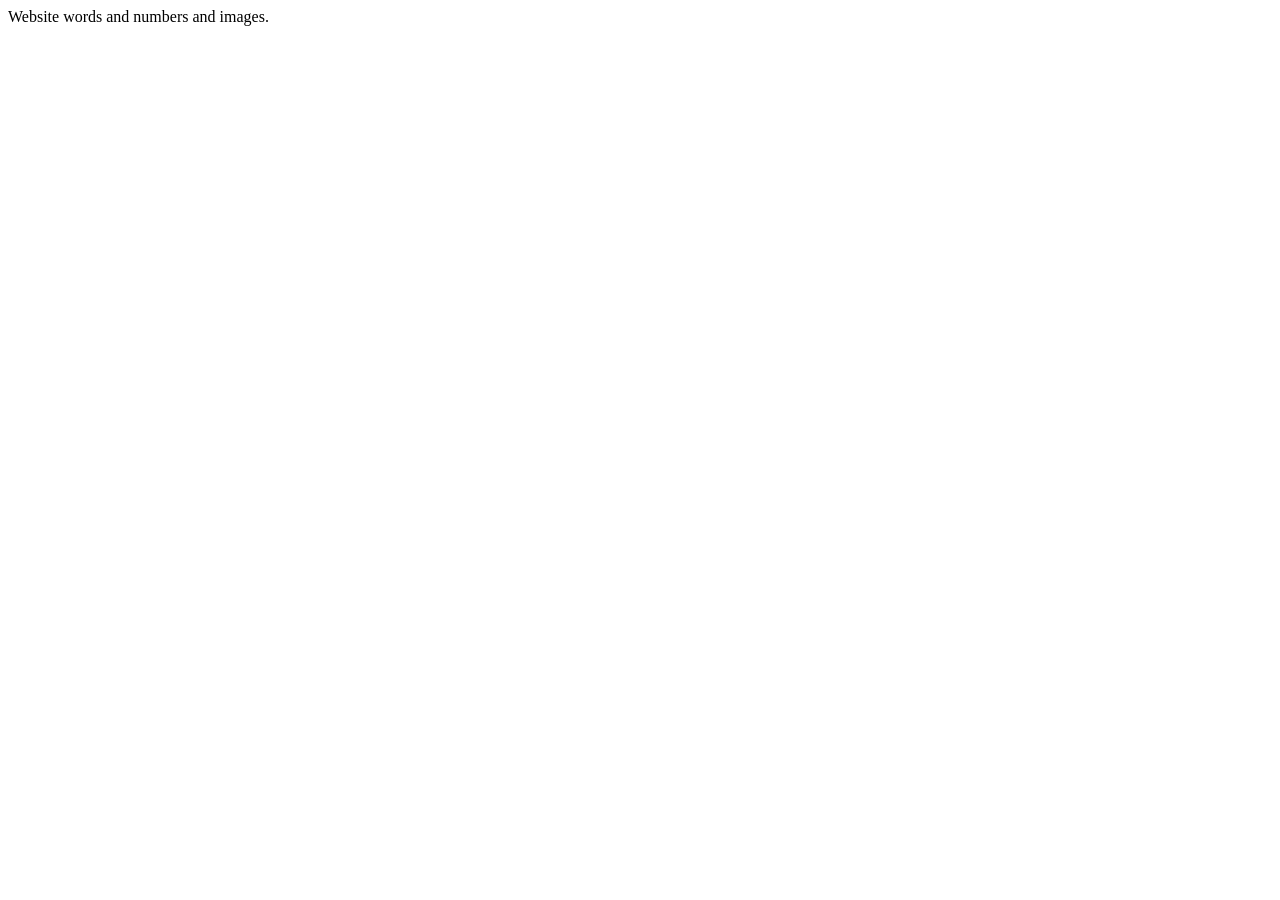
==== index.html @ b7ce18a8 "added words in the body of the website and added a heading in the website." ====
<!-- add all items from grading group 1 and 2. Search for items in group 5 that refer to css f.e. author attribute value-->
<html>
    <head> 

        Website

    </head>

    <body> 

        words and numbers and images. 
        


    </body>




</html>
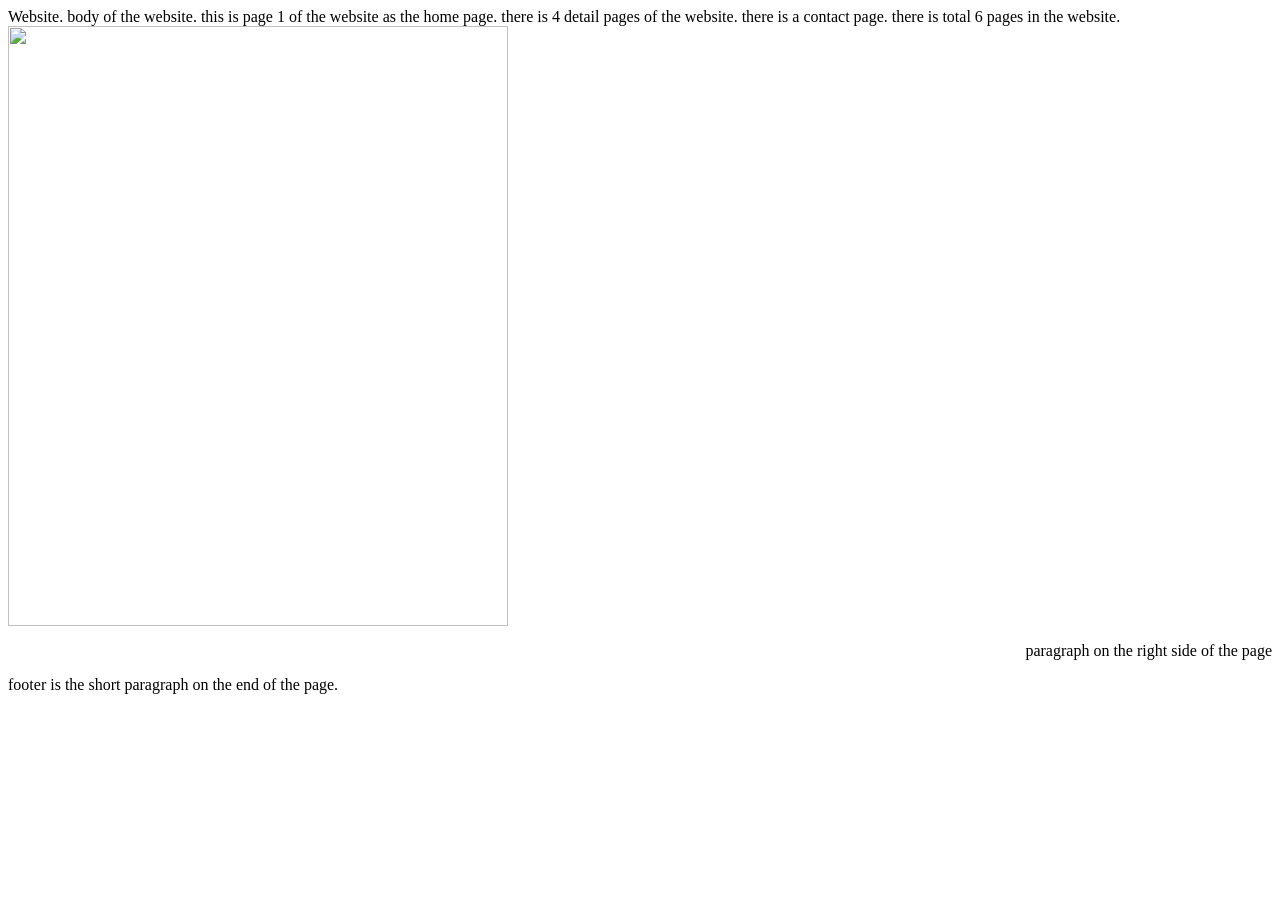
==== commit 17b674a3: "file starting" ====
--- a/index.html
+++ b/index.html
@@ -2,14 +2,32 @@
 <html>
     <head> 
 
-        Website
+        Website.
 
     </head>
 
     <body> 
 
-        words and numbers and images. 
+        body of the website. 
+
+        this is page 1 of the website as the home page. 
+
+        there is 4 detail pages of the website. 
+
+        there is a contact page. 
+
+        there is total 6 pages in the website.
+
+        <img src = "" width = "500" height = "600">
+
+
+
+        <p align = "right"> paragraph on the right side of the page</p>
+
+        <p> footer is the short paragraph on the end of the page. </p>
+
         
+
 
 
     </body>
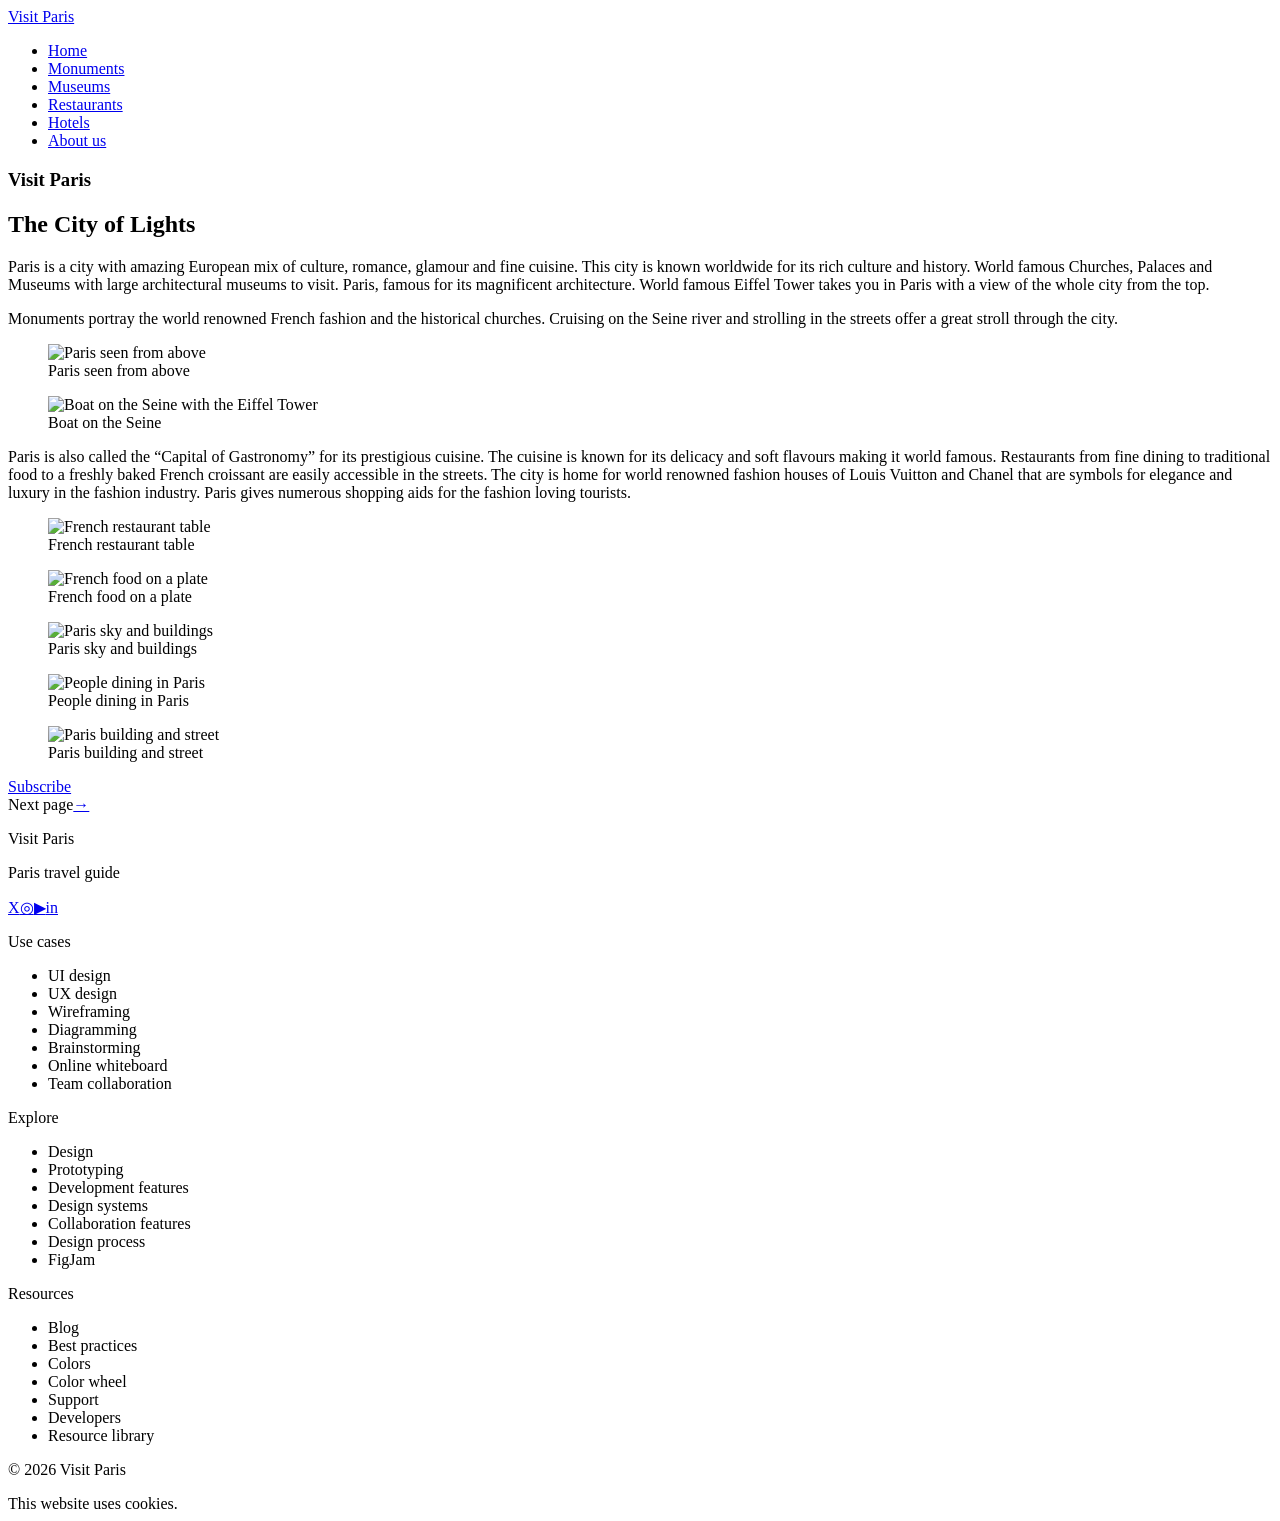
==== commit 52c50878: "1st commit Added code for index.html for home page till the body paragraphs and the navigation bar. " ====
--- a/index.html
+++ b/index.html
@@ -1,38 +1,78 @@
-<!-- add all items from grading group 1 and 2. Search for items in group 5 that refer to css f.e. author attribute value-->
-<html>
-    <head> 
+<!DOCTYPE html>
+<html lang="en">
+<head>
+	<meta charset="utf-8">
+	<meta name="author" content="Visit Paris">
+	<meta name="viewport" content="width=device-width, initial-scale=1.0">
+	<meta name="description" content="Visit Paris: monuments, museums, restaurants and hotels.">
+	<title>Visit Paris | Home Page</title>
+	<link rel="stylesheet" href="styles.css">
+</head>
+<body>
+	<header class="site-header">
+		<section class="header-inner">
+			<a class="brand" href="index.html" title="Visit Paris home page">
+				<span class="brand-mark" aria-hidden="true"></span>
+				<span class="brand-name">Visit Paris</span>
+			</a>
+		</section>
+		<nav class="site-nav" aria-label="Primary navigation">
+			<ul class="nav-list">
+				<li><a href="index.html" aria-current="page">Home</a></li>
+				<li><a href="Monuments.html">Monuments</a></li>
+				<li><a href="Museum.html">Museums</a></li>
+				<li><a href="Restaurants.html">Restaurants</a></li>
+				<li><a href="Hotels.html">Hotels</a></li>
+				<li><a href="About.html">About us</a></li>
+			</ul>
+		</nav>
+	</header>
 
-        Website.
+	<main>
+		<section class="hero" aria-label="Night view of Paris"></section>
 
-    </head>
+		<section class="home-intro" aria-labelledby="intro-title">
+			<article class="intro-box">
+				<h1 id="intro-title">Visit Paris</h1>
+				<h2>The City of Lights</h2>
+				<p>Paris is a city with amazing European mix of culture, romance, glamour and fine cuisine. This city is known worldwide for its rich culture and history. World famous Churches, Palaces and Museums with large architectural museums to visit. Paris, famous for its magnificent architecture. World famous Eiffel Tower takes you in Paris with a view of the whole city from the top.</p>
+			</article>
+		</section>
 
-    <body> 
+		<section class="home-content" aria-label="Paris introduction">
+			<p>Monuments portray the world renowned French fashion and the historical churches. Cruising on the Seine river and strolling in the streets offer a great stroll through the city.</p>
+			<section class="home-gallery home-gallery--two" aria-label="Paris views">
+				<figure><img src="https://images.unsplash.com/photo-1502602898657-3e91760cbb34?auto=format&amp;fit=crop&amp;w=700&amp;q=80" alt="Paris seen from above" title="Paris seen from above"><figcaption>Paris seen from above</figcaption></figure>
+				<figure><img src="https://images.unsplash.com/photo-1511739001486-6bfe10ce785f?auto=format&amp;fit=crop&amp;w=700&amp;q=80" alt="Boat on the Seine with the Eiffel Tower" title="Boat on the Seine"><figcaption>Boat on the Seine</figcaption></figure>
+			</section>
 
-        body of the website. 
+			<p>Paris is also called the &ldquo;Capital of Gastronomy&rdquo; for its prestigious cuisine. The cuisine is known for its delicacy and soft flavours making it world famous. Restaurants from fine dining to traditional food to a freshly baked French croissant are easily accessible in the streets. The city is home for world renowned fashion houses of Louis Vuitton and Chanel that are symbols for elegance and luxury in the fashion industry. Paris gives numerous shopping aids for the fashion loving tourists.</p>
+			<section class="home-gallery home-gallery--five" aria-label="Paris food and fashion">
+				<figure><img src="https://images.unsplash.com/photo-1555396273-367ea4eb4db5?auto=format&amp;fit=crop&amp;w=500&amp;q=80" alt="French restaurant table" title="French restaurant table"><figcaption>French restaurant table</figcaption></figure>
+				<figure><img src="https://images.unsplash.com/photo-1547592180-85f173990554?auto=format&amp;fit=crop&amp;w=500&amp;q=80" alt="French food on a plate" title="French food on a plate"><figcaption>French food on a plate</figcaption></figure>
+				<figure><img src="https://images.unsplash.com/photo-1549144511-f099e773c147?auto=format&amp;fit=crop&amp;w=500&amp;q=80" alt="Paris sky and buildings" title="Paris sky and buildings"><figcaption>Paris sky and buildings</figcaption></figure>
+				<figure><img src="https://images.unsplash.com/photo-1519671482749-fd09be7ccebf?auto=format&amp;fit=crop&amp;w=500&amp;q=80" alt="People dining in Paris" title="People dining in Paris"><figcaption>People dining in Paris</figcaption></figure>
+				<figure><img src="https://images.unsplash.com/photo-1499856871958-5b9627545d1a?auto=format&amp;fit=crop&amp;w=500&amp;q=80" alt="Paris building and street" title="Paris building and street"><figcaption>Paris building and street</figcaption></figure>
+			</section>
 
-        this is page 1 of the website as the home page. 
+			<section class="subscribe-row" aria-label="Subscribe"><span aria-hidden="true"></span><a href="About.html">Subscribe</a></section>
+			<aside class="next-page"><span>Next page</span><a href="Monuments.html" title="Go to monuments">&rarr;</a></aside>
+		</section>
+	</main>
 
-        there is 4 detail pages of the website. 
-
-        there is a contact page. 
-
-        there is total 6 pages in the website.
-
-        <img src = "" width = "500" height = "600">
-
-
-
-        <p align = "right"> paragraph on the right side of the page</p>
-
-        <p> footer is the short paragraph on the end of the page. </p>
-
-        
-
-
-
-    </body>
-
-
-
-
-</html>
+	<footer class="site-footer">
+		<section class="footer-grid">
+			<section>
+				<p class="footer-title">Visit Paris</p>
+				<p>Paris travel guide</p>
+				<nav class="social-row" aria-label="Social links"><a href="https://www.x.com" title="Visit Paris on X">X</a><a href="https://www.instagram.com" title="Visit Paris on Instagram">◎</a><a href="https://www.youtube.com" title="Visit Paris on YouTube">▶</a><a href="https://www.linkedin.com" title="Visit Paris on LinkedIn">in</a></nav>
+			</section>
+			<section><p class="footer-title">Use cases</p><ul><li>UI design</li><li>UX design</li><li>Wireframing</li><li>Diagramming</li><li>Brainstorming</li><li>Online whiteboard</li><li>Team collaboration</li></ul></section>
+			<section><p class="footer-title">Explore</p><ul><li>Design</li><li>Prototyping</li><li>Development features</li><li>Design systems</li><li>Collaboration features</li><li>Design process</li><li>FigJam</li></ul></section>
+			<section><p class="footer-title">Resources</p><ul><li>Blog</li><li>Best practices</li><li>Colors</li><li>Color wheel</li><li>Support</li><li>Developers</li><li>Resource library</li></ul></section>
+		</section>
+		<p class="copyright">&copy; 2026 Visit Paris</p>
+	</footer>
+	<aside class="cookies" aria-label="Cookies message">This website uses cookies.</aside>
+</body>
+</html>
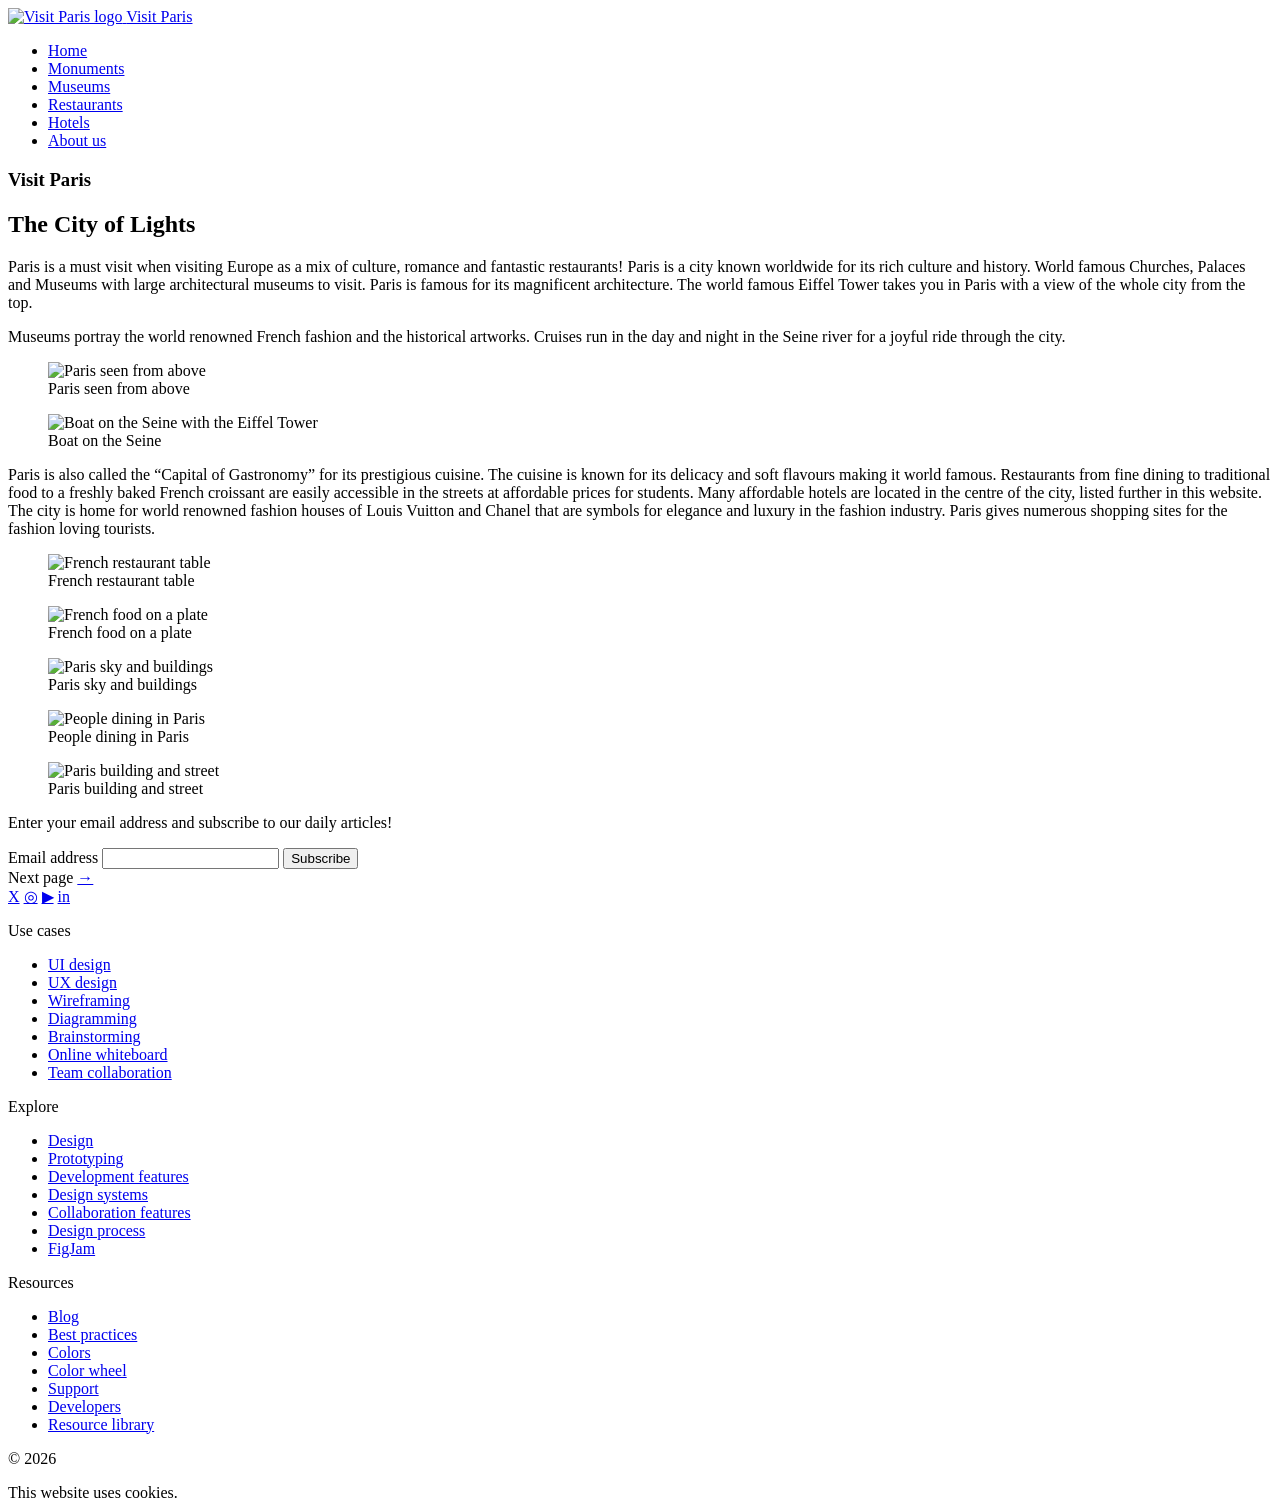
==== commit d83f3544: "Updated homepage, monuments Updated index for homepage, added code for Monuments and updated body an" ====
--- a/index.html
+++ b/index.html
@@ -1,78 +1,196 @@
 <!DOCTYPE html>
 <html lang="en">
-<head>
-	<meta charset="utf-8">
-	<meta name="author" content="Visit Paris">
-	<meta name="viewport" content="width=device-width, initial-scale=1.0">
-	<meta name="description" content="Visit Paris: monuments, museums, restaurants and hotels.">
-	<title>Visit Paris | Home Page</title>
-	<link rel="stylesheet" href="styles.css">
-</head>
-<body>
-	<header class="site-header">
-		<section class="header-inner">
-			<a class="brand" href="index.html" title="Visit Paris home page">
-				<span class="brand-mark" aria-hidden="true"></span>
-				<span class="brand-name">Visit Paris</span>
-			</a>
-		</section>
-		<nav class="site-nav" aria-label="Primary navigation">
-			<ul class="nav-list">
-				<li><a href="index.html" aria-current="page">Home</a></li>
-				<li><a href="Monuments.html">Monuments</a></li>
-				<li><a href="Museum.html">Museums</a></li>
-				<li><a href="Restaurants.html">Restaurants</a></li>
-				<li><a href="Hotels.html">Hotels</a></li>
-				<li><a href="About.html">About us</a></li>
-			</ul>
-		</nav>
-	</header>
+	<head>
+		<meta charset="utf-8">
+		<meta name="author" content="Visit Paris">
+		<meta name="viewport" content="width=device-width, initial-scale=1.0">
+		<meta name="description" content="Visit Paris: monuments, museums, restaurants and hotels.">
+		<title>Visit Paris | Home Page</title>
+		<link rel="stylesheet" href="css/styles.css">
+	</head>
+	<body>
+		<header class="site-header">
+			<section class="header-inner">
+				<a class="brand" href="index.html" title="Visit Paris home page">
+					<img class="brand-logo" src="img/visit-paris-logo.jpg" alt="Visit Paris logo" title="Visit Paris logo">
+					<span class="brand-name">Visit Paris</span>
+				</a>
+			</section>
+			<nav class="site-nav" aria-label="Primary navigation">
+				<ul class="nav-list">
+					<li>
+						<a href="index.html" aria-current="page">Home</a>
+					</li>
+					<li>
+						<a href="Monuments.html">Monuments</a>
+					</li>
+					<li>
+						<a href="Museum.html">Museums</a>
+					</li>
+					<li>
+						<a href="Restaurants.html">Restaurants</a>
+					</li>
+					<li>
+						<a href="Hotels.html">Hotels</a>
+					</li>
+					<li>
+						<a href="About.html">About us</a>
+					</li>
+				</ul>
+			</nav>
+		</header>
+		<main>
+			<section class="hero" aria-label="Night view of Paris">
+			</section>
+			<section class="home-intro" aria-labelledby="intro-title">
+				<article class="intro-box">
+					<h1 id="intro-title">Visit Paris</h1>
+					<h2>The City of Lights</h2>
+					<p>Paris is a must visit when visiting Europe as a mix of culture, romance and fantastic restaurants! Paris is a city known worldwide for its rich culture and history. World famous Churches, Palaces and Museums with large architectural museums to visit. Paris is famous for its magnificent architecture. The world famous Eiffel Tower takes you in Paris with a view of the whole city from the top.</p>
+				</article>
+			</section>
+			<section class="home-content" aria-label="Paris introduction">
+				<p>Museums portray the world renowned French fashion and the historical artworks. Cruises run in the day and night in the Seine river for a joyful ride through the city.</p>
+				<section class="home-gallery home-gallery--two" aria-label="Paris views">
+					<figure>
+						<img src="img\sein-day.jpeg" alt="Paris seen from above" title="Paris seen from above">
+						<figcaption>Paris seen from above</figcaption>
+					</figure>
+					<figure>
+						<img src="img\sein-up.jpeg" alt="Boat on the Seine with the Eiffel Tower" title="Boat on the Seine">
+						<figcaption>Boat on the Seine</figcaption>
+					</figure>
+				</section>
+				<p>Paris is also called the &ldquo;Capital of Gastronomy&rdquo; for its prestigious cuisine. The cuisine is known for its delicacy and soft flavours making it world famous. Restaurants from fine dining to traditional food to a freshly baked French croissant are easily accessible in the streets at affordable prices for students. Many affordable hotels are located in the centre of the city, listed further in this website. The city is home for world renowned fashion houses of Louis Vuitton and Chanel that are symbols for elegance and luxury in the fashion industry. Paris gives numerous shopping sites for the fashion loving tourists.</p>
+				<section class="home-gallery home-gallery--five" aria-label="Paris food and fashion">
+					<figure>
+						<img src="img/paris-photo-12.png" alt="French restaurant table" title="French restaurant table">
+						<figcaption>French restaurant table</figcaption>
+					</figure>
+					<figure>
+						<img src="img/paris-photo-06.png" alt="French food on a plate" title="French food on a plate">
+						<figcaption>French food on a plate</figcaption>
+					</figure>
+					<figure>
+						<img src="img\paris-photo-17.png" alt="Paris sky and buildings" title="Paris sky and buildings">
+						<figcaption>Paris sky and buildings</figcaption>
+					</figure>
+					<figure>
+						<img src="img\paris-photo-08.png" alt="People dining in Paris" title="People dining in Paris">
+						<figcaption>People dining in Paris</figcaption>
+					</figure>
+					<figure>
+						<img src="img\paris-photo-39.png" alt="Paris building and street" title="Paris building and street">
+						<figcaption>Paris building and street</figcaption>
+					</figure>
+				</section>
+				<p>Enter your email address and subscribe to our daily articles!</p>
+				<form class="subscribe-row" action="#">
+					<label for="subscribe-email">Email address</label>
+					<input id="subscribe-email" name="email" type="email" placeholder="" autocomplete="email" required>
+					<button type="submit">Subscribe</button>
+				</form>
+				<aside class="next-page">
+					<span>Next page</span>
+					<a href="Monuments.html" title="Go to monuments">&rarr;</a>
+				</aside>
+			</section>
+		</main>
+		<footer class="site-footer">
+			<section class="footer-grid">
+				<section class="footer-social">
+					<nav class="social-row" aria-label="Social links">
+						<a href="#" title="X">X</a>
+						<a href="#" title="Instagram">◎</a>
+						<a href="#" title="YouTube">▶</a>
+						<a href="#" title="LinkedIn">in</a>
+					</nav>
+				</section>
+				<section>
+					<p class="footer-title">Use cases</p>
+					<ul>
+						<li>
+							<a href="#">UI design</a>
+						</li>
+						<li>
+							<a href="#">UX design</a>
+						</li>
+						<li>
+							<a href="#">Wireframing</a>
+						</li>
+						<li>
+							<a href="#">Diagramming</a>
+						</li>
+						<li>
+							<a href="#">Brainstorming</a>
+						</li>
+						<li>
+							<a href="#">Online whiteboard</a>
+						</li>
+						<li>
+							<a href="#">Team collaboration</a>
+						</li>
+					</ul>
+				</section>
+				<section>
+					<p class="footer-title">Explore</p>
+					<ul>
+						<li>
+							<a href="#">Design</a>
+						</li>
+						<li>
+							<a href="#">Prototyping</a>
+						</li>
+						<li>
+							<a href="#">Development features</a>
+						</li>
+						<li>
+							<a href="#">Design systems</a>
+						</li>
+						<li>
+							<a href="#">Collaboration features</a>
+						</li>
+						<li>
+							<a href="#">Design process</a>
+						</li>
+						<li>
+							<a href="#">FigJam</a>
+						</li>
+					</ul>
+				</section>
+				<section>
+					<p class="footer-title">Resources</p>
+					<ul>
+						<li>
+							<a href="#">Blog</a>
+						</li>
+						<li>
+							<a href="#">Best practices</a>
+						</li>
+						<li>
+							<a href="#">Colors</a>
+						</li>
+						<li>
+							<a href="#">Color wheel</a>
+						</li>
+						<li>
+							<a href="#">Support</a>
+						</li>
+						<li>
+							<a href="#">Developers</a>
+						</li>
+						<li>
+							<a href="#">Resource library</a>
+						</li>
+					</ul>
+				</section>
+			</section>
+			<p class="copyright">&copy; 2026</p>
+		</footer>
+		<aside class="cookies" aria-label="Cookies message">This website uses cookies.</aside>
+	</body>
+</html>
 
-	<main>
-		<section class="hero" aria-label="Night view of Paris"></section>
 
-		<section class="home-intro" aria-labelledby="intro-title">
-			<article class="intro-box">
-				<h1 id="intro-title">Visit Paris</h1>
-				<h2>The City of Lights</h2>
-				<p>Paris is a city with amazing European mix of culture, romance, glamour and fine cuisine. This city is known worldwide for its rich culture and history. World famous Churches, Palaces and Museums with large architectural museums to visit. Paris, famous for its magnificent architecture. World famous Eiffel Tower takes you in Paris with a view of the whole city from the top.</p>
-			</article>
-		</section>
 
-		<section class="home-content" aria-label="Paris introduction">
-			<p>Monuments portray the world renowned French fashion and the historical churches. Cruising on the Seine river and strolling in the streets offer a great stroll through the city.</p>
-			<section class="home-gallery home-gallery--two" aria-label="Paris views">
-				<figure><img src="https://images.unsplash.com/photo-1502602898657-3e91760cbb34?auto=format&amp;fit=crop&amp;w=700&amp;q=80" alt="Paris seen from above" title="Paris seen from above"><figcaption>Paris seen from above</figcaption></figure>
-				<figure><img src="https://images.unsplash.com/photo-1511739001486-6bfe10ce785f?auto=format&amp;fit=crop&amp;w=700&amp;q=80" alt="Boat on the Seine with the Eiffel Tower" title="Boat on the Seine"><figcaption>Boat on the Seine</figcaption></figure>
-			</section>
 
-			<p>Paris is also called the &ldquo;Capital of Gastronomy&rdquo; for its prestigious cuisine. The cuisine is known for its delicacy and soft flavours making it world famous. Restaurants from fine dining to traditional food to a freshly baked French croissant are easily accessible in the streets. The city is home for world renowned fashion houses of Louis Vuitton and Chanel that are symbols for elegance and luxury in the fashion industry. Paris gives numerous shopping aids for the fashion loving tourists.</p>
-			<section class="home-gallery home-gallery--five" aria-label="Paris food and fashion">
-				<figure><img src="https://images.unsplash.com/photo-1555396273-367ea4eb4db5?auto=format&amp;fit=crop&amp;w=500&amp;q=80" alt="French restaurant table" title="French restaurant table"><figcaption>French restaurant table</figcaption></figure>
-				<figure><img src="https://images.unsplash.com/photo-1547592180-85f173990554?auto=format&amp;fit=crop&amp;w=500&amp;q=80" alt="French food on a plate" title="French food on a plate"><figcaption>French food on a plate</figcaption></figure>
-				<figure><img src="https://images.unsplash.com/photo-1549144511-f099e773c147?auto=format&amp;fit=crop&amp;w=500&amp;q=80" alt="Paris sky and buildings" title="Paris sky and buildings"><figcaption>Paris sky and buildings</figcaption></figure>
-				<figure><img src="https://images.unsplash.com/photo-1519671482749-fd09be7ccebf?auto=format&amp;fit=crop&amp;w=500&amp;q=80" alt="People dining in Paris" title="People dining in Paris"><figcaption>People dining in Paris</figcaption></figure>
-				<figure><img src="https://images.unsplash.com/photo-1499856871958-5b9627545d1a?auto=format&amp;fit=crop&amp;w=500&amp;q=80" alt="Paris building and street" title="Paris building and street"><figcaption>Paris building and street</figcaption></figure>
-			</section>
-
-			<section class="subscribe-row" aria-label="Subscribe"><span aria-hidden="true"></span><a href="About.html">Subscribe</a></section>
-			<aside class="next-page"><span>Next page</span><a href="Monuments.html" title="Go to monuments">&rarr;</a></aside>
-		</section>
-	</main>
-
-	<footer class="site-footer">
-		<section class="footer-grid">
-			<section>
-				<p class="footer-title">Visit Paris</p>
-				<p>Paris travel guide</p>
-				<nav class="social-row" aria-label="Social links"><a href="https://www.x.com" title="Visit Paris on X">X</a><a href="https://www.instagram.com" title="Visit Paris on Instagram">◎</a><a href="https://www.youtube.com" title="Visit Paris on YouTube">▶</a><a href="https://www.linkedin.com" title="Visit Paris on LinkedIn">in</a></nav>
-			</section>
-			<section><p class="footer-title">Use cases</p><ul><li>UI design</li><li>UX design</li><li>Wireframing</li><li>Diagramming</li><li>Brainstorming</li><li>Online whiteboard</li><li>Team collaboration</li></ul></section>
-			<section><p class="footer-title">Explore</p><ul><li>Design</li><li>Prototyping</li><li>Development features</li><li>Design systems</li><li>Collaboration features</li><li>Design process</li><li>FigJam</li></ul></section>
-			<section><p class="footer-title">Resources</p><ul><li>Blog</li><li>Best practices</li><li>Colors</li><li>Color wheel</li><li>Support</li><li>Developers</li><li>Resource library</li></ul></section>
-		</section>
-		<p class="copyright">&copy; 2026 Visit Paris</p>
-	</footer>
-	<aside class="cookies" aria-label="Cookies message">This website uses cookies.</aside>
-</body>
-</html>
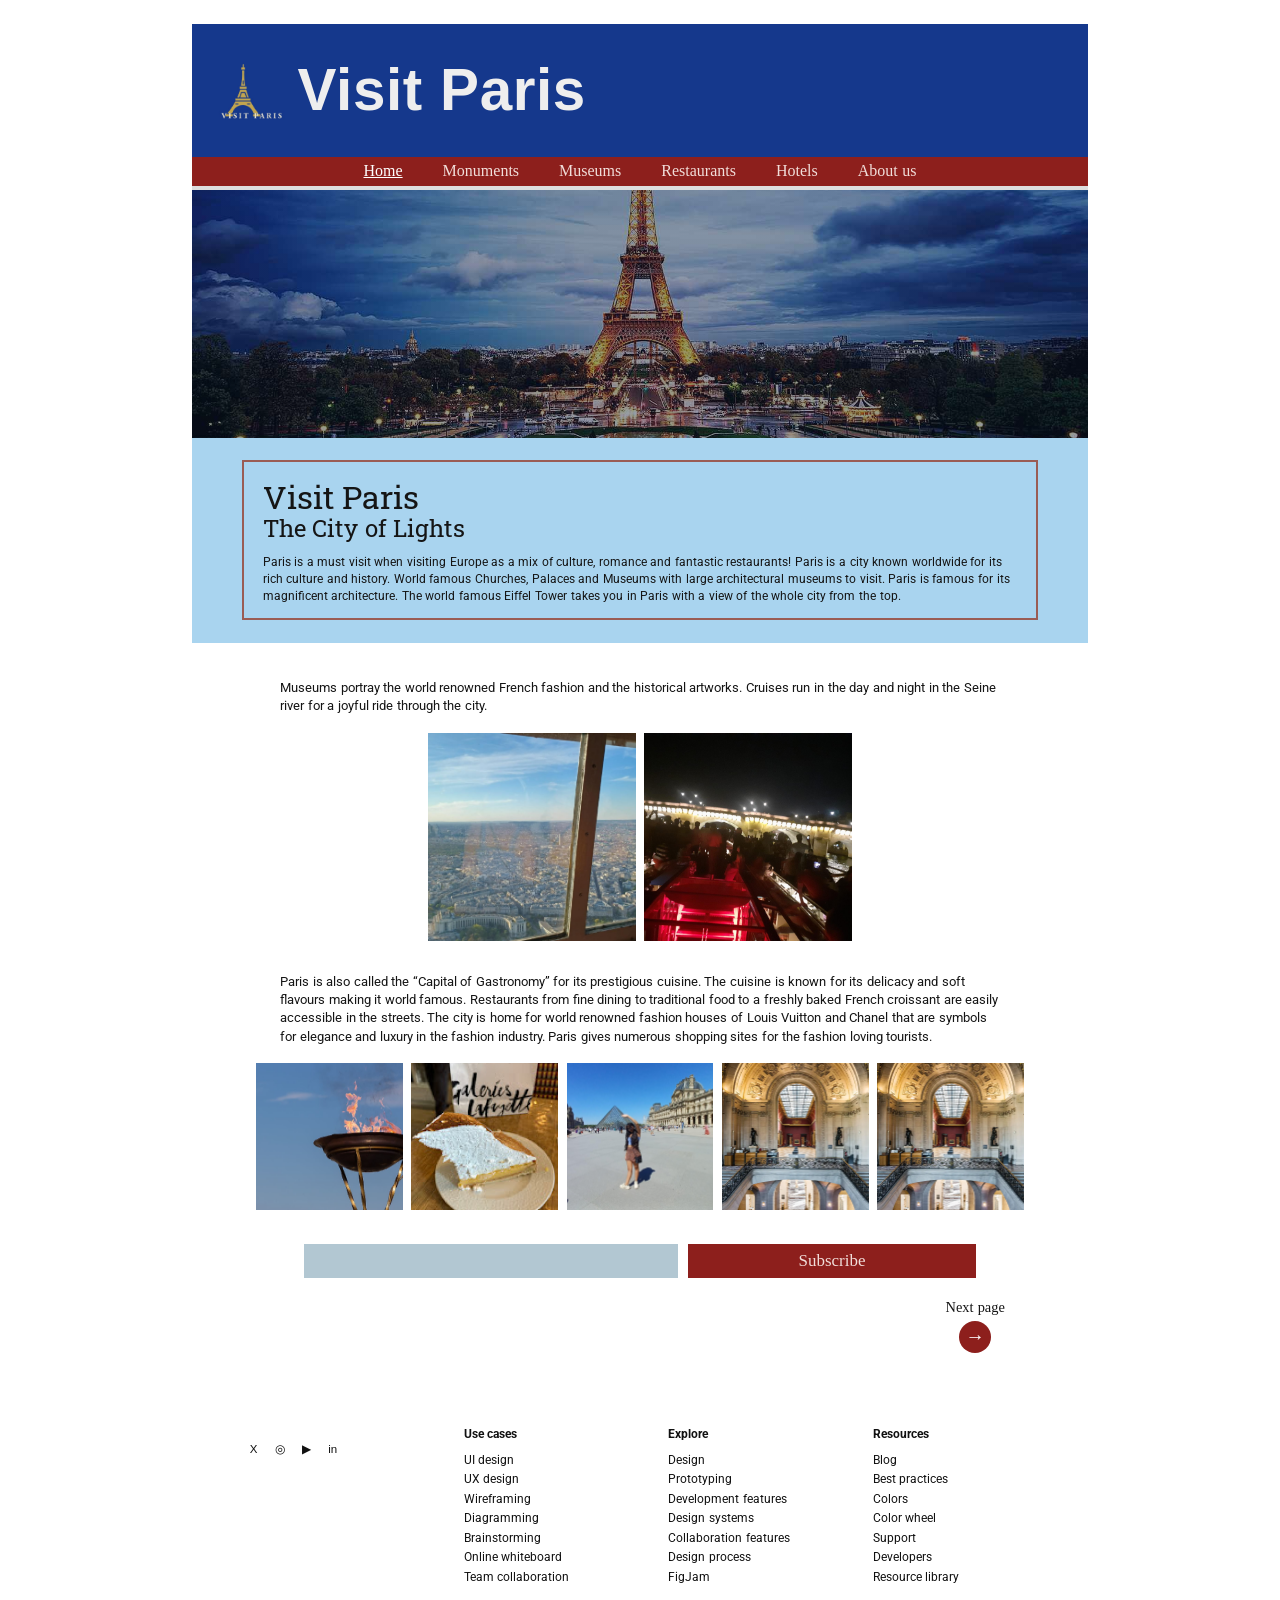
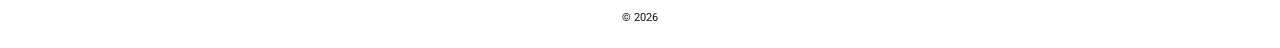
==== commit adb24e17: "Added Museums html, restaurants html, about us html, added css code." ====
--- a/index.html
+++ b/index.html
@@ -53,18 +53,18 @@
 				<p>Museums portray the world renowned French fashion and the historical artworks. Cruises run in the day and night in the Seine river for a joyful ride through the city.</p>
 				<section class="home-gallery home-gallery--two" aria-label="Paris views">
 					<figure>
-						<img src="img\sein-day.jpeg" alt="Paris seen from above" title="Paris seen from above">
+						<img src="img/home-city-view.jpg" alt="Paris seen from above" title="Paris seen from above">
 						<figcaption>Paris seen from above</figcaption>
 					</figure>
 					<figure>
-						<img src="img\sein-up.jpeg" alt="Boat on the Seine with the Eiffel Tower" title="Boat on the Seine">
+						<img src="img/seine-cruise.jpg" alt="Boat on the Seine with the Eiffel Tower" title="Boat on the Seine">
 						<figcaption>Boat on the Seine</figcaption>
 					</figure>
 				</section>
-				<p>Paris is also called the &ldquo;Capital of Gastronomy&rdquo; for its prestigious cuisine. The cuisine is known for its delicacy and soft flavours making it world famous. Restaurants from fine dining to traditional food to a freshly baked French croissant are easily accessible in the streets at affordable prices for students. Many affordable hotels are located in the centre of the city, listed further in this website. The city is home for world renowned fashion houses of Louis Vuitton and Chanel that are symbols for elegance and luxury in the fashion industry. Paris gives numerous shopping sites for the fashion loving tourists.</p>
+				<p>Paris is also called the &ldquo;Capital of Gastronomy&rdquo; for its prestigious cuisine. The cuisine is known for its delicacy and soft flavours making it world famous. Restaurants from fine dining to traditional food to a freshly baked French croissant are easily accessible in the streets. The city is home for world renowned fashion houses of Louis Vuitton and Chanel that are symbols for elegance and luxury in the fashion industry. Paris gives numerous shopping sites for the fashion loving tourists.</p>
 				<section class="home-gallery home-gallery--five" aria-label="Paris food and fashion">
 					<figure>
-						<img src="img/paris-photo-12.png" alt="French restaurant table" title="French restaurant table">
+						<img src="img/paris-photo-22.png" alt="French restaurant table" title="French restaurant table">
 						<figcaption>French restaurant table</figcaption>
 					</figure>
 					<figure>
@@ -72,20 +72,19 @@
 						<figcaption>French food on a plate</figcaption>
 					</figure>
 					<figure>
-						<img src="img\paris-photo-17.png" alt="Paris sky and buildings" title="Paris sky and buildings">
+						<img src="img/paris-photo-09.png" alt="Paris sky and buildings" title="Paris sky and buildings">
 						<figcaption>Paris sky and buildings</figcaption>
 					</figure>
 					<figure>
-						<img src="img\paris-photo-08.png" alt="People dining in Paris" title="People dining in Paris">
+						<img src="img/paris-photo-33.png" alt="People dining in Paris" title="People dining in Paris">
 						<figcaption>People dining in Paris</figcaption>
 					</figure>
 					<figure>
-						<img src="img\paris-photo-39.png" alt="Paris building and street" title="Paris building and street">
+						<img src="img/paris-photo-33.png" alt="Paris building and street" title="Paris building and street">
 						<figcaption>Paris building and street</figcaption>
 					</figure>
 				</section>
-				<p>Enter your email address and subscribe to our daily articles!</p>
-				<form class="subscribe-row" action="#">
+				<form class="subscribe-row" action="#" method="get">
 					<label for="subscribe-email">Email address</label>
 					<input id="subscribe-email" name="email" type="email" placeholder="" autocomplete="email" required>
 					<button type="submit">Subscribe</button>
--- a/css/styles.css
+++ b/css/styles.css
@@ -0,0 +1,786 @@
+@import url('https://fonts.googleapis.com/css2?family=Roboto:wght@400;500;700&family=Roboto+Slab:wght@400;700&display=swap');
+
+:root {
+    --blue: #15388c;
+    --blue-panel: #a9d4ef;
+    --red: #8d1f1c;
+    --red-border: #9a5c54;
+    --ink: #151515;
+}
+
+/* Shared page rules keep the six pages visually consistent. */
+* {
+    box-sizing: border-box;
+}
+
+html {
+    scroll-behavior: smooth;
+}
+
+body {
+    background: #ffffff;
+    color: var(--ink);
+    font-family: 'Roboto', Arial, sans-serif;
+    font-size: 0.84rem;
+    line-height: 1.35;
+    margin: 1.5rem auto 0;
+    max-width: 56rem;
+    word-spacing: 0.04em;
+}
+
+img {
+    display: block;
+    height: auto;
+    max-width: 100%;
+}
+
+a {
+    color: inherit;
+}
+
+.site-shell {
+    margin: 1.5rem auto 0;
+    max-width: 56rem;
+    width: 100%;
+}
+
+.site-header {
+    background: var(--blue);
+    color: #eeeeee;
+}
+
+.header-inner {
+    align-items: center;
+    display: flex;
+    min-height: 8.3rem;
+    padding: 0.8rem 1.5rem;
+}
+
+.brand {
+    align-items: center;
+    display: flex;
+    gap: 0.8rem;
+    text-decoration: none;
+}
+
+.brand-logo {
+    height: 4.3rem;
+    object-fit: contain;
+    width: 4.3rem;
+}
+
+.brand-mark {
+    align-items: center;
+    background: url('../img/visit-paris-logo.jpg') center / contain no-repeat;
+    color: transparent;
+    display: inline-flex;
+    font-family: Georgia, serif;
+    font-size: 0;
+    height: 4.3rem;
+    justify-content: center;
+    line-height: 1;
+    position: relative;
+    width: 3.5rem;
+}
+
+.brand-mark::before {
+    content: none;
+}
+
+.brand-mark::after {
+    content: none;
+}
+
+.brand-name {
+    color: #eeeeee;
+    display: block;
+    font-family: Arial, Helvetica, sans-serif;
+    font-size: clamp(2.35rem, 6vw, 3.65rem);
+    font-weight: 700;
+    letter-spacing: 0.01em;
+    line-height: 1;
+}
+
+.brand-tagline {
+    display: none;
+}
+
+.site-nav {
+    background: var(--red);
+    border-bottom: 0.3rem solid #dedede;
+}
+
+.nav-toggle {
+    display: none;
+}
+
+.nav-list {
+    align-items: center;
+    display: flex;
+    gap: clamp(1.2rem, 4vw, 2.5rem);
+    justify-content: center;
+    list-style: none;
+    margin: 0;
+    padding: 0.22rem 0.5rem 0.26rem;
+}
+
+.nav-list a {
+    color: #f1deda;
+    font-family: Georgia, 'Times New Roman', serif;
+    font-size: 1rem;
+    text-decoration: none;
+}
+
+.nav-list a:hover,
+.nav-list a:focus-visible,
+.nav-list a[aria-current='page'] {
+    color: #ffffff;
+    text-decoration: underline;
+}
+
+.nav-list a:active {
+    color: #f6c65b;
+}
+
+.hero {
+    align-items: stretch;
+    background-image: linear-gradient(rgba(10, 22, 48, 0.42), rgba(10, 22, 48, 0.42)), url('../img/home-hero.jpg');
+    background-position: center;
+    background-size: cover;
+    display: flex;
+    min-height: 15.5rem;
+}
+
+.hero-copy {
+    display: none;
+}
+
+.home-intro {
+    background: var(--blue-panel);
+    padding: 1.4rem 3.1rem;
+}
+
+.intro-box {
+    border-color: var(--red-border);
+    border-style: solid;
+    border-width: 0.18rem;
+    padding: 1.1rem 1.2rem 0.85rem;
+}
+
+.intro-box h1 {
+    font-family: 'Roboto Slab', Georgia, serif;
+    font-size: 2rem;
+    font-weight: 400;
+    line-height: 1.05;
+    margin: 0;
+}
+
+.intro-box h2 {
+    font-family: 'Roboto Slab', Georgia, serif;
+    font-size: 1.5rem;
+    font-weight: 400;
+    line-height: 1.05;
+    margin: 0.15rem 0 0.8rem;
+}
+
+.intro-box p {
+    font-size: 0.78rem;
+    margin: 0;
+}
+
+.home-content {
+    margin: 0;
+    max-width: none;
+    padding: 2.3rem 3.8rem 0;
+}
+
+.home-content p {
+    margin: 0 auto 1rem;
+    max-width: 45rem;
+    text-indent: 0;
+}
+
+.home-gallery {
+    align-items: start;
+    display: grid;
+    gap: 0.55rem;
+    justify-content: center;
+    list-style: none;
+    margin: 1.1rem auto 2rem;
+    padding: 0;
+}
+
+.home-gallery--two {
+    grid-template-columns: repeat(2, minmax(8rem, 13rem));
+}
+
+.home-gallery--five {
+    grid-template-columns: repeat(5, minmax(0, 1fr));
+    max-width: 48rem;
+}
+
+.home-gallery figure,
+.home-gallery img {
+    margin: 0;
+    width: 100%;
+}
+
+.home-gallery img {
+    aspect-ratio: 1 / 1;
+    object-fit: cover;
+}
+
+.home-gallery figcaption,
+.gallery figcaption,
+.split-image figcaption {
+    font-size: 0;
+    height: 0;
+    overflow: hidden;
+}
+
+.subscribe-row {
+    display: flex;
+    gap: 0.65rem;
+    margin: 2.1rem auto 1.3rem;
+    max-width: 42rem;
+}
+
+.subscribe-row span,
+.subscribe-row input,
+.subscribe-row button {
+    min-height: 2rem;
+}
+
+.subscribe-row label {
+    height: 0;
+    left: -9999px;
+    overflow: hidden;
+    position: absolute;
+    width: 0;
+}
+
+.subscribe-row input {
+    background: #b2c7d2;
+    border: 0;
+    flex: 1;
+    min-width: 0;
+}
+
+.subscribe-row button {
+    align-items: center;
+    background: var(--red);
+    border: 0;
+    color: #f1deda;
+    cursor: pointer;
+    display: flex;
+    font-family: Georgia, 'Times New Roman', serif;
+    font-size: 1.06rem;
+    justify-content: center;
+    width: 18rem;
+}
+
+.subscribe-row button:hover,
+.subscribe-row button:focus-visible {
+    background: #6f1712;
+}
+
+.next-page {
+    align-items: center;
+    display: flex;
+    flex-direction: column;
+    margin: 0 0 1.2rem auto;
+    width: 6.5rem;
+}
+
+.next-page span {
+    font-family: Georgia, 'Times New Roman', serif;
+    font-size: 0.9rem;
+}
+
+.next-page a {
+    align-items: center;
+    background: var(--red);
+    border-radius: 50%;
+    color: #ffffff;
+    display: flex;
+    font-size: 1.2rem;
+    height: 2rem;
+    justify-content: center;
+    margin-top: 0.2rem;
+    text-decoration: none;
+    width: 2rem;
+}
+
+.page-intro {
+    background: var(--blue-panel);
+    border-color: #2e3d43;
+    border-style: solid;
+    border-width: 0.12rem;
+    margin: 1rem 0 2.2rem;
+    padding: 1rem 3.8rem;
+}
+
+.page-intro .eyebrow {
+    display: none;
+}
+
+.page-intro h1 {
+    font-family: 'Roboto Slab', Georgia, serif;
+    font-size: 2rem;
+    font-weight: 400;
+    line-height: 1;
+    margin: 0;
+}
+
+.page-intro p {
+    font-family: 'Roboto Slab', Georgia, serif;
+    font-size: 0.95rem;
+    margin: 0.15rem 0 0;
+}
+
+.page-intro p:empty {
+    display: none;
+}
+
+.collection {
+    margin: 0;
+    max-width: none;
+    padding-left: 3.8rem;
+    padding-right: 3.8rem;
+}
+
+.collection-item {
+    margin: 0 0 2.2rem;
+    padding: 0;
+}
+
+.collection-copy {
+    max-width: 44rem;
+}
+
+.collection-copy .location {
+    font-size: 0.86rem;
+    font-weight: 700;
+    margin: 0;
+    text-indent: 0;
+}
+
+.collection-copy h2 {
+    font-family: Arial, Helvetica, sans-serif;
+    font-size: 0.86rem;
+    font-weight: 700;
+    margin: 0;
+}
+
+.collection-copy p {
+    font-size: 0.75rem;
+    line-height: 1.35;
+    margin: 0.1rem 0 0.75rem;
+    text-indent: 0;
+}
+
+.gallery {
+    display: grid;
+    gap: 0.35rem;
+    grid-template-columns: repeat(4, minmax(0, 1fr));
+    list-style: none;
+    margin: 0;
+    padding: 0;
+}
+
+.gallery figure {
+    margin: 0;
+}
+
+.gallery img {
+    aspect-ratio: 1.45 / 1;
+    object-fit: cover;
+    width: 100%;
+}
+
+.split-section {
+    align-items: start;
+    display: grid;
+    gap: 2rem;
+    grid-template-columns: 1.2fr 0.8fr;
+    margin: 0 0 2rem;
+    padding: 0 0.25rem;
+}
+
+.split-section--reverse .split-image {
+    order: initial;
+}
+
+.split-section h2 {
+    font-family: Arial, Helvetica, sans-serif;
+    font-size: 0.85rem;
+    margin: 0;
+}
+
+.split-section p {
+    font-size: 0.78rem;
+    margin: 0;
+}
+
+.split-image {
+    margin: 0;
+}
+
+.split-image img {
+    aspect-ratio: 1.55 / 1;
+    object-fit: cover;
+    width: 100%;
+}
+
+.form-card {
+    margin: 1.2rem 0 0;
+    max-width: none;
+    padding: 0;
+}
+
+.form-card .eyebrow {
+    display: none;
+}
+
+.form-card h2 {
+    background: var(--blue-panel);
+    border-color: #2e3d43;
+    border-style: solid;
+    border-width: 0.12rem;
+    font-family: 'Roboto Slab', Georgia, serif;
+    font-size: 2rem;
+    font-weight: 400;
+    margin: 0 0 0.55rem;
+    padding: 1rem 3.8rem;
+}
+
+.form-card > p {
+    font-size: 0.8rem;
+    margin: 0 0 0.7rem;
+}
+
+.form-grid {
+    display: grid;
+    gap: 0.5rem;
+    grid-template-columns: 1fr;
+}
+
+.form-field {
+    display: grid;
+    gap: 0;
+    max-width: 31rem;
+}
+
+.form-field:nth-child(3) {
+    max-width: 44rem;
+}
+
+.form-field--wide {
+    grid-column: auto;
+    max-width: 31rem;
+}
+
+label {
+    background: #c3c3c0;
+    font-size: 0.78rem;
+    font-weight: 400;
+    padding: 0.55rem 0.75rem;
+}
+
+input,
+textarea {
+    background: #ddddda;
+    border: 0;
+    border-radius: 0;
+    color: var(--ink);
+    font: inherit;
+    min-height: 2.2rem;
+    padding: 0.5rem 0.75rem;
+    width: 100%;
+}
+
+textarea {
+    min-height: 6rem;
+    resize: vertical;
+}
+
+input:focus,
+textarea:focus {
+    outline: 0.15rem solid var(--blue);
+}
+
+.button {
+    background: #193a82;
+    border: 0;
+    border-radius: 0;
+    color: #e7e7e7;
+    cursor: pointer;
+    display: inline-block;
+    font-family: Georgia, 'Times New Roman', serif;
+    font-size: 0.95rem;
+    margin-top: 0.8rem;
+    padding: 0.65rem 1.1rem;
+    text-decoration: none;
+}
+
+.button:hover,
+.button:focus-visible {
+    background: var(--blue);
+}
+
+.button--light {
+    background: transparent;
+}
+
+.site-footer {
+    border-top: 0;
+    margin-top: 3rem;
+    padding: 1.6rem 3.2rem 1.4rem;
+}
+
+.footer-grid {
+    display: grid;
+    gap: 2.5rem;
+    grid-template-columns: 1.1fr repeat(3, 1fr);
+}
+
+.footer-social {
+    min-height: 5rem;
+}
+
+.footer-title {
+    color: #111111;
+    font-size: 0.78rem;
+    font-weight: 700;
+    margin: 0 0 0.7rem;
+}
+
+.footer-grid p,
+.footer-grid li,
+.footer-grid a {
+    color: #111111;
+    font-size: 0.72rem;
+}
+
+.footer-grid p {
+    margin: 0 0 0.65rem;
+}
+
+.footer-grid ul {
+    list-style: none;
+    margin: 0;
+    padding: 0;
+}
+
+.footer-grid li + li {
+    margin-top: 0.25rem;
+}
+
+.footer-grid a {
+    text-decoration: none;
+}
+
+.footer-grid a:hover,
+.footer-grid a:focus-visible {
+    text-decoration: underline;
+}
+
+.social-row {
+    display: flex;
+    gap: 0.35rem;
+    margin-top: 0.8rem;
+}
+
+.social-row a {
+    align-items: center;
+    border: 0;
+    display: inline-flex;
+    font-family: Arial, Helvetica, sans-serif;
+    font-size: 0.72rem;
+    height: 1.3rem;
+    justify-content: center;
+    width: 1.3rem;
+}
+
+.copyright {
+    border-top: 0;
+    color: #111111;
+    font-size: 0.68rem;
+    margin: 1.6rem 0 0;
+    padding-top: 0;
+    text-align: center;
+}
+
+.cookies {
+    bottom: 1rem;
+    display: none;
+    position: fixed;
+    right: 1rem;
+    z-index: 9999;
+}
+
+@media (max-width: 48rem) {
+    body {
+        margin-top: 0;
+        max-width: none;
+    }
+
+    .header-inner {
+        min-height: 6.5rem;
+        padding: 0.75rem 1rem;
+    }
+
+    .brand-mark {
+        height: 3.5rem;
+        width: 2.7rem;
+    }
+
+    .brand-logo {
+        height: 3.5rem;
+        width: 3.5rem;
+    }
+
+    .brand-mark::before {
+        height: 3rem;
+        width: 1.65rem;
+    }
+
+    .brand-mark::after {
+        bottom: 0.35rem;
+        left: 0.55rem;
+        width: 1.9rem;
+    }
+
+    .brand-name {
+        font-size: clamp(2rem, 10vw, 3rem);
+    }
+
+    .nav-list {
+        flex-wrap: wrap;
+        gap: 0.1rem 1rem;
+        padding: 0.3rem 0.6rem 0.4rem;
+    }
+
+    .nav-list a {
+        font-size: 0.85rem;
+    }
+
+    .hero {
+        min-height: 10.5rem;
+    }
+
+    .home-intro {
+        padding: 1rem;
+    }
+
+    .intro-box {
+        padding: 0.85rem;
+    }
+
+    .intro-box h1 {
+        font-size: 1.55rem;
+    }
+
+    .intro-box h2 {
+        font-size: 1.2rem;
+    }
+
+    .home-content {
+        padding: 1.3rem 1rem 0;
+    }
+
+    .home-gallery--five {
+        grid-template-columns: repeat(2, minmax(0, 1fr));
+        max-width: 20rem;
+    }
+
+    .subscribe-row {
+        flex-direction: column;
+    }
+
+    .subscribe-row input,
+    .subscribe-row button {
+        min-height: 2.3rem;
+        width: 100%;
+    }
+
+    .next-page {
+        margin-right: 0;
+    }
+
+    .page-intro {
+        margin-top: 0.7rem;
+        padding: 0.8rem 1.1rem;
+    }
+
+    .page-intro h1,
+    .form-card h2 {
+        font-size: 1.55rem;
+    }
+
+    .page-intro p {
+        font-size: 0.82rem;
+    }
+
+    .collection {
+        max-width: none;
+        padding: 0 1rem;
+    }
+
+    .gallery {
+        grid-template-columns: repeat(2, minmax(0, 1fr));
+    }
+
+    .gallery img {
+        aspect-ratio: 1.4 / 1;
+    }
+
+    .split-section {
+        grid-template-columns: 1fr;
+        padding: 0 1rem;
+    }
+
+    .form-card h2 {
+        padding: 0.8rem 1.1rem;
+    }
+
+    .form-card > p,
+    .form-card form {
+        margin-left: 1rem;
+        margin-right: 1rem;
+    }
+
+    .site-footer {
+        padding: 1.5rem 1rem 1rem;
+    }
+
+    .footer-grid {
+        gap: 1.4rem;
+        grid-template-columns: repeat(2, 1fr);
+    }
+}
+
+@media (max-width: 30rem) {
+    .nav-list {
+        justify-content: space-around;
+    }
+
+    .nav-list a {
+        font-size: 0.76rem;
+    }
+
+    .home-gallery--two {
+        grid-template-columns: repeat(2, minmax(0, 1fr));
+    }
+
+    .gallery {
+        gap: 0.25rem;
+    }
+
+    .footer-grid {
+        grid-template-columns: 1fr 1fr;
+    }
+}
+
+
+
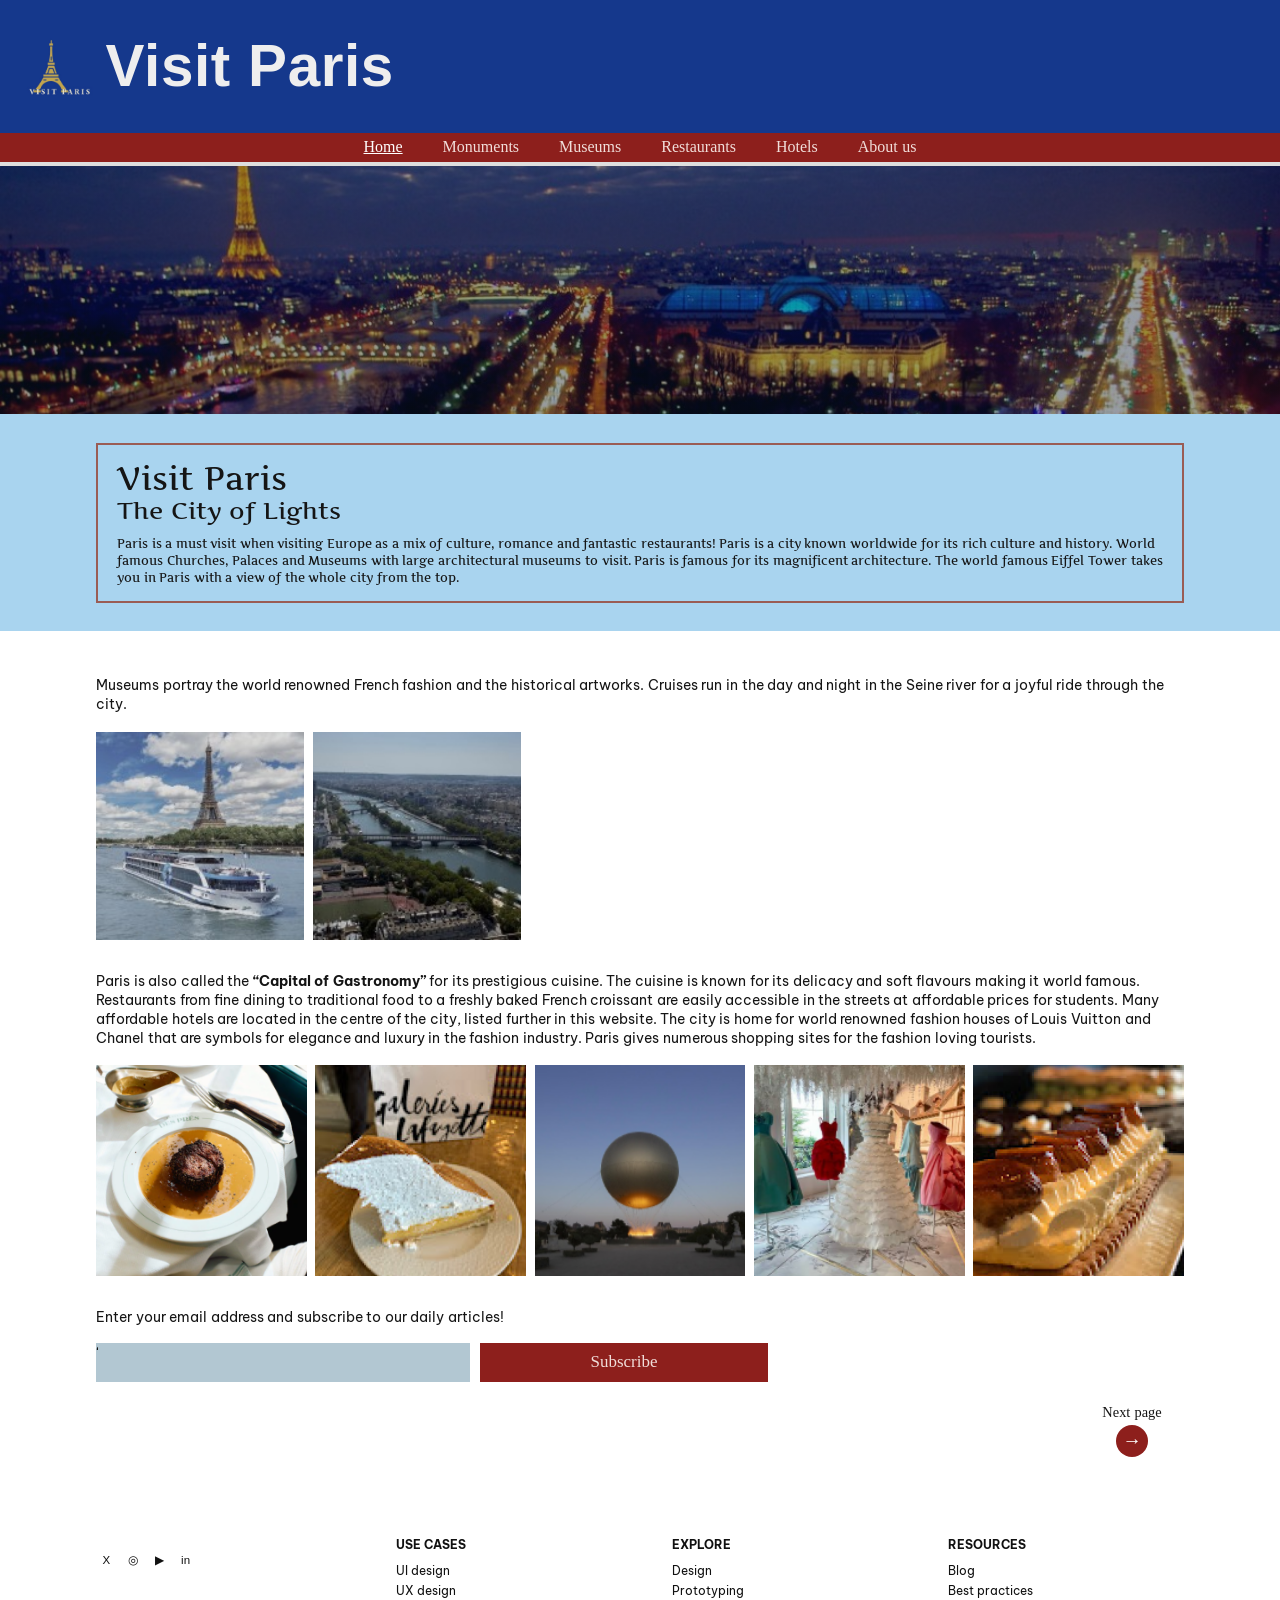
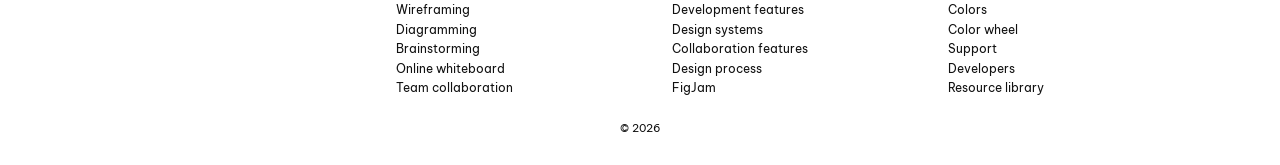
==== commit 1e8aa69a: "updated updated css code and added improved the images and the about us page." ====
--- a/index.html
+++ b/index.html
@@ -5,8 +5,10 @@
 		<meta name="author" content="Visit Paris">
 		<meta name="viewport" content="width=device-width, initial-scale=1.0">
 		<meta name="description" content="Visit Paris: monuments, museums, restaurants and hotels.">
+		<meta name="keywords" content="Paris, travel, monuments, museums, restaurants">
 		<title>Visit Paris | Home Page</title>
-		<link rel="stylesheet" href="css/styles.css">
+		<link rel="stylesheet" type="text/css" href="css/styles.css">
+		<link rel="icon" type="image/jpeg" href="img/visit-paris-logo.jpg">
 	</head>
 	<body>
 		<header class="site-header">
@@ -16,6 +18,8 @@
 					<span class="brand-name">Visit Paris</span>
 				</a>
 			</section>
+			<input class="nav-checkbox" id="nav-menu-toggle" type="checkbox">
+			<label class="nav-toggle" for="nav-menu-toggle">Menu</label>
 			<nav class="site-nav" aria-label="Primary navigation">
 				<ul class="nav-list">
 					<li>
@@ -53,41 +57,45 @@
 				<p>Museums portray the world renowned French fashion and the historical artworks. Cruises run in the day and night in the Seine river for a joyful ride through the city.</p>
 				<section class="home-gallery home-gallery--two" aria-label="Paris views">
 					<figure>
-						<img src="img/home-city-view.jpg" alt="Paris seen from above" title="Paris seen from above">
-						<figcaption>Paris seen from above</figcaption>
-					</figure>
-					<figure>
-						<img src="img/seine-cruise.jpg" alt="Boat on the Seine with the Eiffel Tower" title="Boat on the Seine">
-						<figcaption>Boat on the Seine</figcaption>
-					</figure>
-				</section>
-				<p>Paris is also called the &ldquo;Capital of Gastronomy&rdquo; for its prestigious cuisine. The cuisine is known for its delicacy and soft flavours making it world famous. Restaurants from fine dining to traditional food to a freshly baked French croissant are easily accessible in the streets. The city is home for world renowned fashion houses of Louis Vuitton and Chanel that are symbols for elegance and luxury in the fashion industry. Paris gives numerous shopping sites for the fashion loving tourists.</p>
+						<img src="img\sein-day.jpeg" alt="Boat cruising on the Seine with the Eiffel Tower" title="Boat cruising on the Seine with the Eiffel Tower">
+						<figcaption>Boat cruising on the Seine</figcaption>
+					</figure>
+					<figure>
+						<img src="img\sein-up.jpeg" alt="Aerial view of the Seine through Paris" title="Aerial view of the Seine through Paris">
+						<figcaption>Aerial view of the Seine</figcaption>
+					</figure>
+				</section>
+				<p>Paris is also called the <strong>&ldquo;Capital of Gastronomy&rdquo;</strong> for its prestigious cuisine. The cuisine is known for its delicacy and soft flavours making it world famous. Restaurants from fine dining to traditional food to a freshly baked French croissant are easily accessible in the streets at affordable prices for students. Many affordable hotels are located in the centre of the city, listed further in this website. The city is home for world renowned fashion houses of Louis Vuitton and Chanel that are symbols for elegance and luxury in the fashion industry. Paris gives numerous shopping sites for the fashion loving tourists.</p>
 				<section class="home-gallery home-gallery--five" aria-label="Paris food and fashion">
 					<figure>
-						<img src="img/paris-photo-22.png" alt="French restaurant table" title="French restaurant table">
-						<figcaption>French restaurant table</figcaption>
-					</figure>
-					<figure>
-						<img src="img/paris-photo-06.png" alt="French food on a plate" title="French food on a plate">
-						<figcaption>French food on a plate</figcaption>
-					</figure>
-					<figure>
-						<img src="img/paris-photo-09.png" alt="Paris sky and buildings" title="Paris sky and buildings">
-						<figcaption>Paris sky and buildings</figcaption>
-					</figure>
-					<figure>
-						<img src="img/paris-photo-33.png" alt="People dining in Paris" title="People dining in Paris">
-						<figcaption>People dining in Paris</figcaption>
-					</figure>
-					<figure>
-						<img src="img/paris-photo-33.png" alt="Paris building and street" title="Paris building and street">
-						<figcaption>Paris building and street</figcaption>
-					</figure>
-				</section>
+						<img src="img/paris-photo-12.png" alt="French roast dish on a restaurant table" title="French roast dish on a restaurant table">
+						<figcaption>French roast dish</figcaption>
+					</figure>
+					<figure>
+						<img src="img/paris-photo-06.png" alt="French pastry dessert" title="French pastry dessert">
+						<figcaption>French pastry dessert</figcaption>
+					</figure>
+					<figure>
+						<img src="img\paris-photo-17.png" alt="Big Helium balloon rising at sunset" title="Big Helium balloon rising at sunset">
+						<figcaption>Big Helium balloon at sunset</figcaption>
+					</figure>
+					<figure>
+						<img src="img\paris-photo-08.png" alt="Colourful fashion dresses in a gallery" title="Colourful fashion dresses in a gallery">
+						<figcaption>Fashion gallery</figcaption>
+					</figure>
+					<figure>
+						<img src="img\paris-photo-39.png" alt="French pastry display" title="French pastry display">
+						<figcaption>French pastry display</figcaption>
+					</figure>
+				</section>
+				<p>Enter your email address and subscribe to our daily articles!</p>
 				<form class="subscribe-row" action="#" method="get">
+					<fieldset>
+						<legend>Subscribe</legend>
 					<label for="subscribe-email">Email address</label>
 					<input id="subscribe-email" name="email" type="email" placeholder="" autocomplete="email" required>
-					<button type="submit">Subscribe</button>
+					<input type="submit" value="Subscribe">
+					</fieldset>
 				</form>
 				<aside class="next-page">
 					<span>Next page</span>
@@ -184,7 +192,7 @@
 					</ul>
 				</section>
 			</section>
-			<p class="copyright">&copy; 2026</p>
+			<p class="copyright" title="&copy; &reg; &trade; &quot; &pound; &euro; &amp;">&copy; 2026</p>
 		</footer>
 		<aside class="cookies" aria-label="Cookies message">This website uses cookies.</aside>
 	</body>
--- a/css/styles.css
+++ b/css/styles.css
@@ -1,4 +1,4 @@
-@import url('https://fonts.googleapis.com/css2?family=Roboto:wght@400;500;700&family=Roboto+Slab:wght@400;700&display=swap');
+@import url('https://fonts.googleapis.com/css2?family=Artifika&family=Be+Vietnam+Pro:wght@400;500;700&display=swap');
 
 :root {
     --blue: #15388c;
@@ -20,11 +20,11 @@
 body {
     background: #ffffff;
     color: var(--ink);
-    font-family: 'Roboto', Arial, sans-serif;
+    font-family: 'Be Vietnam Pro', Arial, sans-serif;
     font-size: 0.84rem;
     line-height: 1.35;
-    margin: 1.5rem auto 0;
-    max-width: 56rem;
+    margin: 0 auto;
+    max-width: 90rem;
     word-spacing: 0.04em;
 }
 
@@ -39,14 +39,15 @@
 }
 
 .site-shell {
-    margin: 1.5rem auto 0;
-    max-width: 56rem;
+    margin: 0 auto;
+    max-width: 90rem;
     width: 100%;
 }
 
 .site-header {
     background: var(--blue);
     color: #eeeeee;
+    position: relative;
 }
 
 .header-inner {
@@ -114,6 +115,10 @@
     display: none;
 }
 
+.nav-checkbox {
+    display: none;
+}
+
 .nav-list {
     align-items: center;
     display: flex;
@@ -144,7 +149,7 @@
 
 .hero {
     align-items: stretch;
-    background-image: linear-gradient(rgba(10, 22, 48, 0.42), rgba(10, 22, 48, 0.42)), url('../img/home-hero.jpg');
+    background-image: linear-gradient(rgba(10, 22, 48, 0.42), rgba(10, 22, 48, 0.42)), url('../img/starting.jpeg');
     background-position: center;
     background-size: cover;
     display: flex;
@@ -157,7 +162,7 @@
 
 .home-intro {
     background: var(--blue-panel);
-    padding: 1.4rem 3.1rem;
+    padding: 1.8rem 6rem;
 }
 
 .intro-box {
@@ -167,8 +172,16 @@
     padding: 1.1rem 1.2rem 0.85rem;
 }
 
+.intro-box h1,
+.intro-box h2,
+.intro-box p,
+.page-intro h1,
+.page-intro p,
+.form-card h2 {
+    font-family: 'Artifika', Georgia, serif;
+}
+
 .intro-box h1 {
-    font-family: 'Roboto Slab', Georgia, serif;
     font-size: 2rem;
     font-weight: 400;
     line-height: 1.05;
@@ -176,7 +189,6 @@
 }
 
 .intro-box h2 {
-    font-family: 'Roboto Slab', Georgia, serif;
     font-size: 1.5rem;
     font-weight: 400;
     line-height: 1.05;
@@ -191,12 +203,13 @@
 .home-content {
     margin: 0;
     max-width: none;
-    padding: 2.3rem 3.8rem 0;
+    padding: 2.8rem 6rem 0;
 }
 
 .home-content p {
+    font-size: 0.88rem;
     margin: 0 auto 1rem;
-    max-width: 45rem;
+    max-width: 70rem;
     text-indent: 0;
 }
 
@@ -212,11 +225,19 @@
 
 .home-gallery--two {
     grid-template-columns: repeat(2, minmax(8rem, 13rem));
+    justify-content: start;
 }
 
 .home-gallery--five {
     grid-template-columns: repeat(5, minmax(0, 1fr));
-    max-width: 48rem;
+    max-width: none;
+}
+
+.home-gallery--five + p {
+    margin-left: 0;
+    margin-right: 0;
+    margin-top: 1.5rem;
+    max-width: 42rem;
 }
 
 .home-gallery figure,
@@ -241,8 +262,21 @@
 .subscribe-row {
     display: flex;
     gap: 0.65rem;
-    margin: 2.1rem auto 1.3rem;
+    margin: 0 0 1.3rem;
     max-width: 42rem;
+}
+
+.subscribe-row fieldset {
+    display: flex;
+    gap: 0.65rem;
+    width: 100%;
+}
+
+.subscribe-row legend {
+    height: 0.1rem;
+    overflow: hidden;
+    position: absolute;
+    width: 0.1rem;
 }
 
 .subscribe-row span,
@@ -266,7 +300,8 @@
     min-width: 0;
 }
 
-.subscribe-row button {
+.subscribe-row button,
+.subscribe-row input[type='submit'] {
     align-items: center;
     background: var(--red);
     border: 0;
@@ -276,11 +311,14 @@
     font-family: Georgia, 'Times New Roman', serif;
     font-size: 1.06rem;
     justify-content: center;
+    flex: 0 0 18rem;
     width: 18rem;
 }
 
 .subscribe-row button:hover,
-.subscribe-row button:focus-visible {
+.subscribe-row button:focus-visible,
+.subscribe-row input[type='submit']:hover,
+.subscribe-row input[type='submit']:focus-visible {
     background: #6f1712;
 }
 
@@ -317,7 +355,7 @@
     border-style: solid;
     border-width: 0.12rem;
     margin: 1rem 0 2.2rem;
-    padding: 1rem 3.8rem;
+    padding: 1.3rem 6rem;
 }
 
 .page-intro .eyebrow {
@@ -325,7 +363,6 @@
 }
 
 .page-intro h1 {
-    font-family: 'Roboto Slab', Georgia, serif;
     font-size: 2rem;
     font-weight: 400;
     line-height: 1;
@@ -333,7 +370,6 @@
 }
 
 .page-intro p {
-    font-family: 'Roboto Slab', Georgia, serif;
     font-size: 0.95rem;
     margin: 0.15rem 0 0;
 }
@@ -342,11 +378,19 @@
     display: none;
 }
 
+.page-intro p::first-letter {
+    font-size: 1.25em;
+}
+
+.page-intro > h1 {
+    letter-spacing: 0.02em;
+}
+
 .collection {
     margin: 0;
     max-width: none;
-    padding-left: 3.8rem;
-    padding-right: 3.8rem;
+    padding-left: 6rem;
+    padding-right: 6rem;
 }
 
 .collection-item {
@@ -354,8 +398,40 @@
     padding: 0;
 }
 
+.collection > .collection-item {
+    min-width: 0;
+}
+
+.facts-table {
+    border-collapse: collapse;
+    margin: 0 6rem 2rem;
+    width: calc(100% - 12rem);
+}
+
+.facts-table caption {
+    font-family: 'Artifika', Georgia, serif;
+    font-size: 1.15rem;
+    margin-bottom: 0.5rem;
+    text-align: left;
+}
+
+.facts-table th,
+.facts-table td {
+    border: 0.08rem solid #8c9aa3;
+    padding: 0.55rem 0.7rem;
+    text-align: left;
+}
+
+.facts-table tr:nth-child(even) {
+    background-color: #CFF;
+}
+
+.facts-table tr:nth-child(odd) {
+    background-color: #FFF;
+}
+
 .collection-copy {
-    max-width: 44rem;
+    max-width: 70rem;
 }
 
 .collection-copy .location {
@@ -418,7 +494,7 @@
 }
 
 .split-section p {
-    font-size: 0.78rem;
+    font-size: 0.9rem;
     margin: 0;
 }
 
@@ -447,7 +523,6 @@
     border-color: #2e3d43;
     border-style: solid;
     border-width: 0.12rem;
-    font-family: 'Roboto Slab', Georgia, serif;
     font-size: 2rem;
     font-weight: 400;
     margin: 0 0 0.55rem;
@@ -485,6 +560,19 @@
     font-size: 0.78rem;
     font-weight: 400;
     padding: 0.55rem 0.75rem;
+}
+
+fieldset {
+    border: 0;
+    margin: 0;
+    padding: 0;
+}
+
+legend {
+    font-size: 0.9rem;
+    font-weight: 700;
+    padding: 0 0 0.45rem;
+    text-transform: uppercase;
 }
 
 input,
@@ -521,6 +609,7 @@
     margin-top: 0.8rem;
     padding: 0.65rem 1.1rem;
     text-decoration: none;
+    width: auto;
 }
 
 .button:hover,
@@ -535,7 +624,7 @@
 .site-footer {
     border-top: 0;
     margin-top: 3rem;
-    padding: 1.6rem 3.2rem 1.4rem;
+    padding: 2rem 6rem 1.8rem;
 }
 
 .footer-grid {
@@ -545,6 +634,7 @@
 }
 
 .footer-social {
+    float: left;
     min-height: 5rem;
 }
 
@@ -553,6 +643,7 @@
     font-size: 0.78rem;
     font-weight: 700;
     margin: 0 0 0.7rem;
+    text-transform: uppercase;
 }
 
 .footer-grid p,
@@ -630,6 +721,39 @@
         padding: 0.75rem 1rem;
     }
 
+    .nav-toggle {
+        align-items: center;
+        background: var(--red);
+        border: 0.1rem solid #f1deda;
+        border-radius: 0.25rem;
+        color: #ffffff;
+        cursor: pointer;
+        display: flex;
+        font-family: 'Be Vietnam Pro', Arial, sans-serif;
+        font-size: 0.8rem;
+        justify-content: center;
+        min-height: 2.5rem;
+        padding: 0.35rem 0.65rem;
+        position: absolute;
+        right: 1rem;
+        top: 1.9rem;
+        z-index: 2;
+    }
+
+    .nav-toggle::before {
+        content: '☰';
+        font-size: 1.1rem;
+        margin-right: 0.35rem;
+    }
+
+    .site-nav .nav-list {
+        display: none;
+    }
+
+    .nav-checkbox:checked ~ .site-nav .nav-list {
+        display: flex;
+    }
+
     .brand-mark {
         height: 3.5rem;
         width: 2.7rem;
@@ -698,12 +822,20 @@
         flex-direction: column;
     }
 
+    .subscribe-row fieldset {
+        flex-direction: column;
+    }
+
     .subscribe-row input,
     .subscribe-row button {
         min-height: 2.3rem;
         width: 100%;
     }
 
+    .subscribe-row input[type='submit'] {
+        flex-basis: auto;
+    }
+
     .next-page {
         margin-right: 0;
     }
@@ -725,6 +857,12 @@
     .collection {
         max-width: none;
         padding: 0 1rem;
+    }
+
+    .facts-table {
+        margin-left: 1rem;
+        margin-right: 1rem;
+        width: calc(100% - 2rem);
     }
 
     .gallery {
